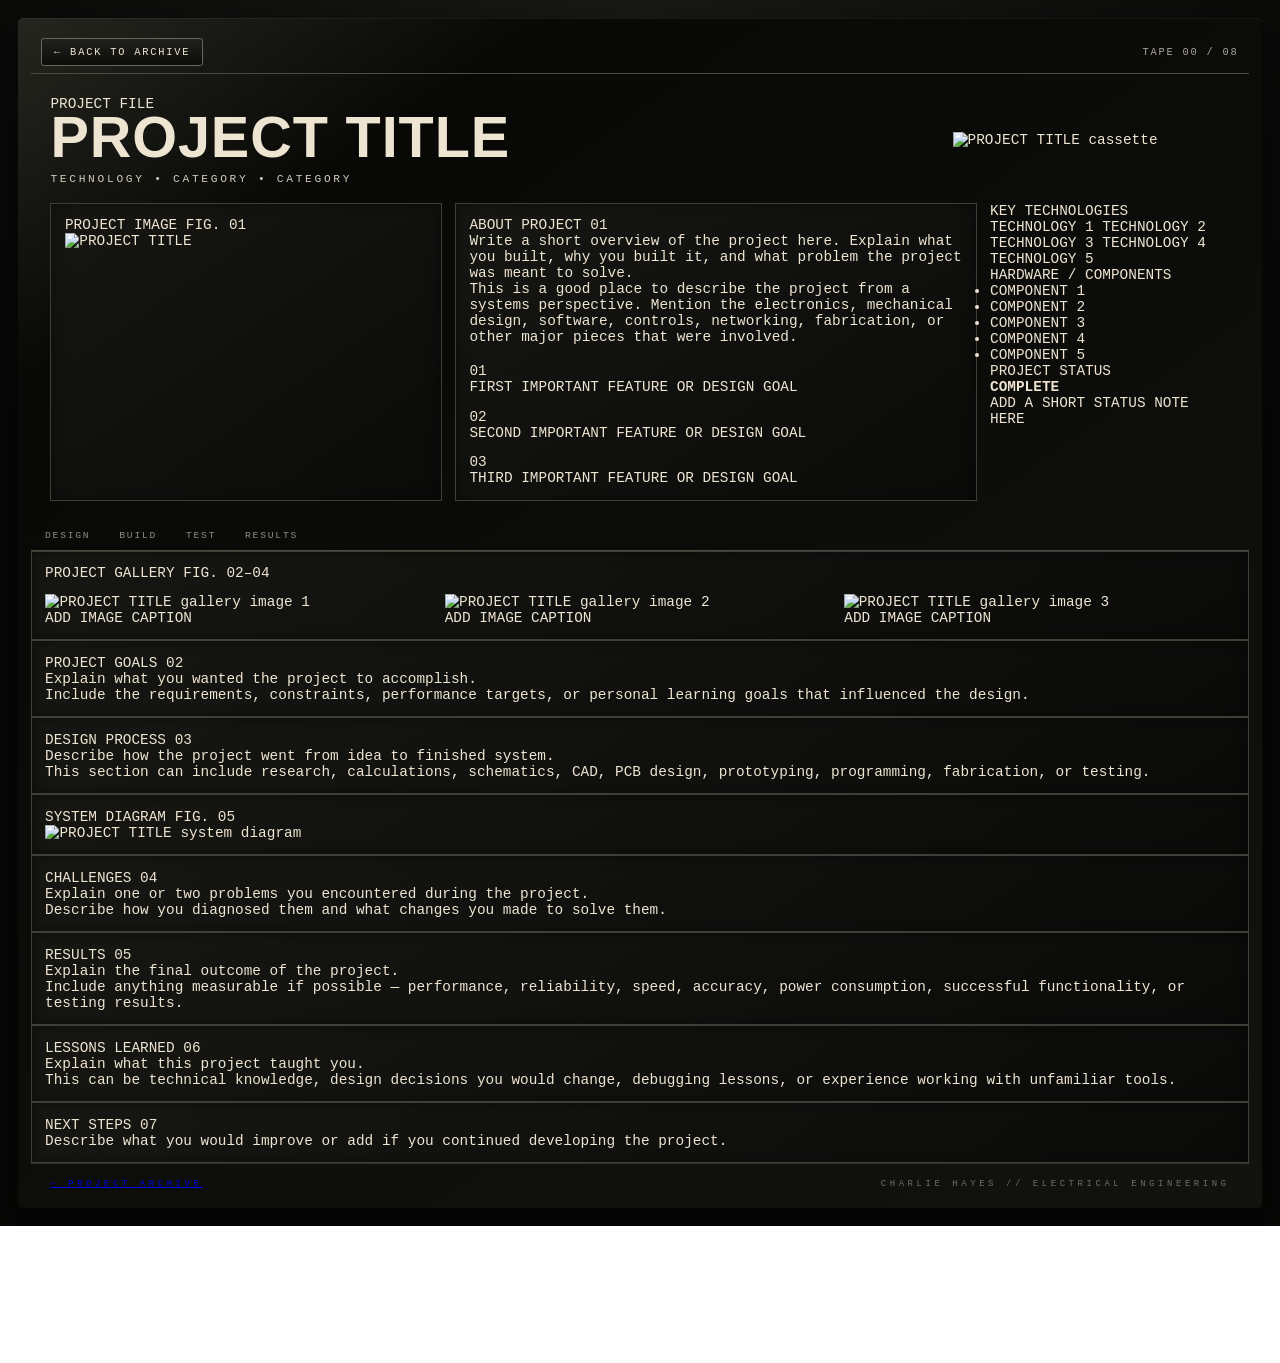
==== projects/ballbalance.html @ 58538797 "Create ballbalance.html" ====
<!DOCTYPE html>
<html lang="en">

<head>
    <meta charset="UTF-8">

    <meta
        name="viewport"
        content="width=device-width, initial-scale=1.0"
    >

    <meta
        name="description"
        content="PROJECT TITLE - Charlie Hayes engineering portfolio."
    >

    <link rel="stylesheet" href="project.css">

    <title>PROJECT TITLE | Charlie Hayes</title>
</head>


<body>


    <main class="project-shell">


        <!-- =====================================================
             TOP BAR
             ===================================================== -->

        <div class="project-topbar">

            <a
                href="../index.html#projects"
                class="back-button"
            >
                ← BACK TO ARCHIVE
            </a>

            <span class="tape-counter">
                TAPE 00 / 08
            </span>

        </div>



        <!-- =====================================================
             PROJECT HEADER
             ===================================================== -->

        <section class="project-heading">

            <div class="project-heading-copy">

                <p class="section-label">
                    PROJECT FILE
                </p>

                <h1>
                    PROJECT TITLE
                </h1>

                <p class="project-subtitle">
                    TECHNOLOGY • CATEGORY • CATEGORY
                </p>

            </div>


            <div class="heading-cassette">

                <img
                    src="../images/cassettes/PROJECT-front.png"
                    alt="PROJECT TITLE cassette"
                >

            </div>

        </section>



        <!-- =====================================================
             MAIN PROJECT GRID
             ===================================================== -->

        <section class="project-grid">


            <!-- =================================================
                 MAIN IMAGE
                 ================================================= -->

            <div class="project-panel hero-panel">

                <div class="panel-header">

                    <span>
                        PROJECT IMAGE
                    </span>

                    <span>
                        FIG. 01
                    </span>

                </div>


                <div class="hero-image-wrapper">

                    <img
                        src="../images/projects/PROJECT/main.jpg"
                        alt="PROJECT TITLE"
                        class="hero-image"
                    >

                </div>

            </div>



            <!-- =================================================
                 ABOUT PROJECT
                 ================================================= -->

            <div class="project-panel about-panel">

                <div class="panel-header">

                    <span>
                        ABOUT PROJECT
                    </span>

                    <span>
                        01
                    </span>

                </div>


                <div class="panel-content">

                    <p>

                        Write a short overview of the project here.

                        Explain what you built, why you built it, and what
                        problem the project was meant to solve.

                    </p>


                    <p>

                        This is a good place to describe the project from a
                        systems perspective. Mention the electronics,
                        mechanical design, software, controls, networking,
                        fabrication, or other major pieces that were involved.

                    </p>


                    <div class="feature-list">

                        <div>
                            <span>01</span>

                            <p>
                                FIRST IMPORTANT FEATURE OR DESIGN GOAL
                            </p>
                        </div>


                        <div>
                            <span>02</span>

                            <p>
                                SECOND IMPORTANT FEATURE OR DESIGN GOAL
                            </p>
                        </div>


                        <div>
                            <span>03</span>

                            <p>
                                THIRD IMPORTANT FEATURE OR DESIGN GOAL
                            </p>
                        </div>

                    </div>

                </div>

            </div>



            <!-- =================================================
                 SIDEBAR
                 ================================================= -->

            <aside class="project-sidebar">


                <!-- KEY TECHNOLOGIES -->

                <div class="sidebar-section">

                    <div class="panel-header">

                        <span>
                            KEY TECHNOLOGIES
                        </span>

                    </div>


                    <div class="tech-list">

                        <span>TECHNOLOGY 1</span>
                        <span>TECHNOLOGY 2</span>
                        <span>TECHNOLOGY 3</span>
                        <span>TECHNOLOGY 4</span>
                        <span>TECHNOLOGY 5</span>

                    </div>

                </div>



                <!-- HARDWARE -->

                <div class="sidebar-section">

                    <div class="panel-header">

                        <span>
                            HARDWARE / COMPONENTS
                        </span>

                    </div>


                    <ul class="hardware-list">

                        <li>COMPONENT 1</li>
                        <li>COMPONENT 2</li>
                        <li>COMPONENT 3</li>
                        <li>COMPONENT 4</li>
                        <li>COMPONENT 5</li>

                    </ul>

                </div>



                <!-- STATUS -->

                <div class="sidebar-section">

                    <div class="panel-header">

                        <span>
                            PROJECT STATUS
                        </span>

                    </div>


                    <div class="status-box">

                        <strong>
                            COMPLETE
                        </strong>

                        <p>
                            ADD A SHORT STATUS NOTE HERE
                        </p>

                    </div>

                </div>

            </aside>

        </section>



        <!-- =====================================================
             LOWER NAVIGATION
             ===================================================== -->

        <div class="project-tabs">

            <span>
                DESIGN
            </span>

            <span>
                BUILD
            </span>

            <span>
                TEST
            </span>

            <span>
                RESULTS
            </span>

        </div>



        <!-- =====================================================
             GALLERY
             ===================================================== -->

        <section class="project-panel gallery-section">

            <div class="panel-header">

                <span>
                    PROJECT GALLERY
                </span>

                <span>
                    FIG. 02–04
                </span>

            </div>


            <div class="gallery-grid">

                <figure>

                    <img
                        src="../images/projects/PROJECT/gallery-1.jpg"
                        alt="PROJECT TITLE gallery image 1"
                    >

                    <figcaption>
                        ADD IMAGE CAPTION
                    </figcaption>

                </figure>


                <figure>

                    <img
                        src="../images/projects/PROJECT/gallery-2.jpg"
                        alt="PROJECT TITLE gallery image 2"
                    >

                    <figcaption>
                        ADD IMAGE CAPTION
                    </figcaption>

                </figure>


                <figure>

                    <img
                        src="../images/projects/PROJECT/gallery-3.jpg"
                        alt="PROJECT TITLE gallery image 3"
                    >

                    <figcaption>
                        ADD IMAGE CAPTION
                    </figcaption>

                </figure>

            </div>

        </section>



        <!-- =====================================================
             PROJECT GOALS
             ===================================================== -->

        <section class="project-panel text-section">

            <div class="panel-header">

                <span>
                    PROJECT GOALS
                </span>

                <span>
                    02
                </span>

            </div>


            <div class="text-section-content">

                <p>

                    Explain what you wanted the project to accomplish.

                </p>

                <p>

                    Include the requirements, constraints, performance
                    targets, or personal learning goals that influenced
                    the design.

                </p>

            </div>

        </section>



        <!-- =====================================================
             DESIGN PROCESS
             ===================================================== -->

        <section class="project-panel text-section">

            <div class="panel-header">

                <span>
                    DESIGN PROCESS
                </span>

                <span>
                    03
                </span>

            </div>


            <div class="text-section-content">

                <p>

                    Describe how the project went from idea to finished
                    system.

                </p>

                <p>

                    This section can include research, calculations,
                    schematics, CAD, PCB design, prototyping, programming,
                    fabrication, or testing.

                </p>

            </div>

        </section>



        <!-- =====================================================
             DIAGRAM / SCHEMATIC
             ===================================================== -->

        <section class="project-panel diagram-section">

            <div class="panel-header">

                <span>
                    SYSTEM DIAGRAM
                </span>

                <span>
                    FIG. 05
                </span>

            </div>


            <div class="diagram-wrapper">

                <img
                    src="../images/projects/PROJECT/diagram.jpg"
                    alt="PROJECT TITLE system diagram"
                >

            </div>

        </section>



        <!-- =====================================================
             CHALLENGES
             ===================================================== -->

        <section class="project-panel text-section">

            <div class="panel-header">

                <span>
                    CHALLENGES
                </span>

                <span>
                    04
                </span>

            </div>


            <div class="text-section-content">

                <p>

                    Explain one or two problems you encountered during
                    the project.

                </p>

                <p>

                    Describe how you diagnosed them and what changes you
                    made to solve them.

                </p>

            </div>

        </section>



        <!-- =====================================================
             RESULTS
             ===================================================== -->

        <section class="project-panel text-section">

            <div class="panel-header">

                <span>
                    RESULTS
                </span>

                <span>
                    05
                </span>

            </div>


            <div class="text-section-content">

                <p>

                    Explain the final outcome of the project.

                </p>

                <p>

                    Include anything measurable if possible — performance,
                    reliability, speed, accuracy, power consumption,
                    successful functionality, or testing results.

                </p>

            </div>

        </section>



        <!-- =====================================================
             LESSONS LEARNED
             ===================================================== -->

        <section class="project-panel text-section">

            <div class="panel-header">

                <span>
                    LESSONS LEARNED
                </span>

                <span>
                    06
                </span>

            </div>


            <div class="text-section-content">

                <p>

                    Explain what this project taught you.

                </p>

                <p>

                    This can be technical knowledge, design decisions you
                    would change, debugging lessons, or experience working
                    with unfamiliar tools.

                </p>

            </div>

        </section>



        <!-- =====================================================
             NEXT STEPS
             ===================================================== -->

        <section class="project-panel text-section">

            <div class="panel-header">

                <span>
                    NEXT STEPS
                </span>

                <span>
                    07
                </span>

            </div>


            <div class="text-section-content">

                <p>

                    Describe what you would improve or add if you continued
                    developing the project.

                </p>

            </div>

        </section>



        <!-- =====================================================
             FOOTER
             ===================================================== -->

        <footer class="project-footer">

            <a href="../index.html#projects">
                ← PROJECT ARCHIVE
            </a>

            <span>
                CHARLIE HAYES // ELECTRICAL ENGINEERING
            </span>

        </footer>


    </main>


</body>

</html>
---- projects/project.css ----
:root {
    --bg: #090a08;
    --panel: #10110e;
    --panel-light: #171814;

    --cream: #eee4d2;
    --muted: #999287;

    --red: #dc543e;
    --blue: #618298;

    --line: #4d4a42;

    --page-width: 1500px;
}



* {
    box-sizing: border-box;

    margin: 0;
    padding: 0;
}



html {
    scroll-behavior: smooth;

    zoom: 0.9;
}



body {
    min-height: 100vh;

    padding: 20px;

    color: var(--cream);

    font-family:
        "Courier New",
        monospace;

    background:
        radial-gradient(
            circle at top,
            #191a16,
            #070806 55%
        );
}



/* =========================================================
   MAIN SHELL
   ========================================================= */

.project-shell {
    width: 100%;

    max-width: var(--page-width);

    margin: auto;

    padding: 14px;

    border-radius: 6px;

    background:
        linear-gradient(
            145deg,
            #25261f,
            #080906 18%,
            #12130f
        );

    box-shadow:
        0 20px 45px rgba(0,0,0,0.65),
        inset 0 1px 0 rgba(255,255,255,0.05);
}



/* =========================================================
   TOP BAR
   ========================================================= */

.project-topbar {
    min-height: 46px;

    padding:
        8px
        12px;

    display: flex;

    align-items: center;

    justify-content: space-between;

    gap: 20px;

    border-bottom:
        1px
        solid
        var(--line);
}



.back-button {
    padding:
        8px
        13px;

    color: var(--cream);

    text-decoration: none;

    font-size: 0.72rem;

    letter-spacing: 2px;

    border:
        1px
        solid
        #6a665d;

    border-radius: 3px;

    background:
        linear-gradient(
            #20211c,
            #0c0d0a
        );
}



.back-button:hover {
    color: var(--red);
}



.tape-counter {
    color: #aaa399;

    font-size: 0.72rem;

    letter-spacing: 2px;
}



/* =========================================================
   TITLE
   ========================================================= */

.project-heading {
    padding:
        24px
        22px
        20px;

    display: grid;

    grid-template-columns:
        1fr
        auto;

    gap: 35px;

    align-items: center;
}



.project-heading h1 {
    font-family:
        Arial,
        Helvetica,
        sans-serif;

    font-size:
        clamp(
            2.8rem,
            5vw,
            5rem
        );

    line-height: 0.9;

    letter-spacing: 1px;
}



.project-subtitle {
    margin-top: 10px;

    color: #d3cbbb;

    font-size: 0.78rem;

    letter-spacing: 3px;
}



.heading-cassette {
    width:
        clamp(
            240px,
            24vw,
            370px
        );

    max-height: 150px;

    object-fit: contain;
}



/* =========================================================
   MAIN GRID
   ========================================================= */

.project-grid {
    padding:
        0
        22px
        22px;

    display: grid;

    grid-template-columns:
        minmax(360px, 0.9fr)
        minmax(440px, 1.2fr)
        minmax(250px, 0.55fr);

    gap: 14px;
}



/* =========================================================
   PANELS
   ========================================================= */

.project-panel {
    padding: 15px;

    background:
        linear-gradient(
            145deg,
            #161713,
            #0a0b09
        );

    border:
        1px
        solid
        #403e37;

    box-shadow:
        inset 0 0 15px rgba(0,0,0,0.45);
}



.panel-heading {
    margin-bottom: 12px;

    padding-bottom: 8px;

    color: var(--cream);

    font-family:
        Arial,
        Helvetica,
        sans-serif;

    font-size: 0.82rem;

    letter-spacing: 1px;

    border-bottom:
        1px
        solid
        #4b4840;
}



/* =========================================================
   HERO IMAGE
   ========================================================= */

.project-hero {
    width: 100%;

    aspect-ratio:
        4
        /
        3;

    overflow: hidden;

    background: #050605;
}



.project-hero img {
    width: 100%;
    height: 100%;

    display: block;

    object-fit: cover;
}



/* =========================================================
   ABOUT
   ========================================================= */

.about-project p {
    margin-bottom: 14px;

    color: #bab2a5;

    font-size: 0.78rem;

    line-height: 1.65;
}



/* =========================================================
   FEATURE LIST
   ========================================================= */

.feature-list {
    margin-top: 20px;

    display: grid;

    gap: 15px;
}



.feature {
    display: grid;

    grid-template-columns:
        35px
        1fr;

    gap: 12px;

    align-items: start;
}



.feature-icon {
    width: 30px;
    height: 30px;

    display: grid;

    place-items: center;

    border:
        1px
        solid
        #8b8477;

    border-radius: 4px;

    color: var(--cream);

    font-size: 0.9rem;
}



.feature strong {
    display: block;

    margin-bottom: 4px;

    font-size: 0.72rem;

    letter-spacing: 1px;
}



.feature p {
    margin: 0;

    color: #948d82;

    font-size: 0.69rem;
}



/* =========================================================
   RIGHT SIDEBAR
   ========================================================= */

.sidebar {
    display: grid;

    gap: 12px;

    align-content: start;
}



.sidebar-list {
    list-style: none;

    display: grid;

    gap: 6px;

    color: #aaa399;

    font-size: 0.72rem;

    line-height: 1.4;
}



.sidebar-list li::before {
    content: "› ";

    color: var(--red);
}



/* =========================================================
   STATUS PANEL
   ========================================================= */

.status-panel p {
    color: #aaa399;

    font-size: 0.72rem;

    line-height: 1.5;
}



.status-light {
    width: 8px;
    height: 8px;

    margin-right: 7px;

    display: inline-block;

    border-radius: 50%;

    background: #8b9b67;

    box-shadow:
        0 0 7px rgba(139,155,103,0.5);
}



/* =========================================================
   LOWER SECTION
   ========================================================= */

.project-lower {
    padding:
        0
        22px
        22px;
}



/* =========================================================
   TABS
   ========================================================= */

.project-tabs {
    display: flex;

    flex-wrap: wrap;

    border-bottom:
        1px
        solid
        #4a473f;
}



.project-tabs span {
    padding:
        10px
        16px;

    color: #938c80;

    font-size: 0.67rem;

    letter-spacing: 2px;
}



.project-tabs span.active {
    color: var(--red);

    border-bottom:
        2px
        solid
        var(--red);
}



/* =========================================================
   GALLERY
   ========================================================= */

.gallery-grid {
    padding-top: 14px;

    display: grid;

    grid-template-columns:
        repeat(3, 1fr);

    gap: 10px;
}



.gallery-card {
    min-height: 180px;

    overflow: hidden;

    background: #050605;

    border:
        1px
        solid
        #46433c;
}



.gallery-card img {
    width: 100%;
    height: 100%;

    display: block;

    object-fit: cover;
}



/* =========================================================
   TEXT SECTIONS
   ========================================================= */

.project-section {
    margin-top: 15px;

    padding: 20px;

    border:
        1px
        solid
        #403e37;

    background:
        linear-gradient(
            #12130f,
            #090a08
        );
}



.project-section h2 {
    margin-bottom: 13px;

    color: var(--red);

    font-family:
        Arial,
        Helvetica,
        sans-serif;

    font-size: 1rem;

    letter-spacing: 2px;
}



.project-section p {
    max-width: 1000px;

    color: #aaa398;

    font-size: 0.8rem;

    line-height: 1.7;
}



.project-section ul {
    margin:
        15px
        0
        0
        20px;

    color: #aaa398;

    font-size: 0.78rem;

    line-height: 1.8;
}



/* =========================================================
   FOOTER
   ========================================================= */

.project-footer {
    padding:
        16px
        22px
        8px;

    display: flex;

    justify-content: space-between;

    gap: 20px;

    color: #716c64;

    font-size: 0.62rem;

    letter-spacing: 4px;

    border-top:
        1px
        solid
        #34322d;
}



/* =========================================================
   RESPONSIVE
   ========================================================= */

@media (max-width: 1100px) {

    .project-grid {
        grid-template-columns:
            1fr
            1fr;
    }


    .sidebar {
        grid-column:
            1
            /
            -1;

        grid-template-columns:
            repeat(3, 1fr);
    }

}



@media (max-width: 750px) {

    html {
        zoom: 1;
    }


    body {
        padding: 8px;
    }


    .project-heading {
        grid-template-columns: 1fr;
    }


    .project-grid {
        grid-template-columns: 1fr;
    }


    .sidebar {
        grid-column: auto;

        grid-template-columns: 1fr;
    }


    .gallery-grid {
        grid-template-columns: 1fr;
    }


    .project-footer {
        flex-direction: column;
    }

}
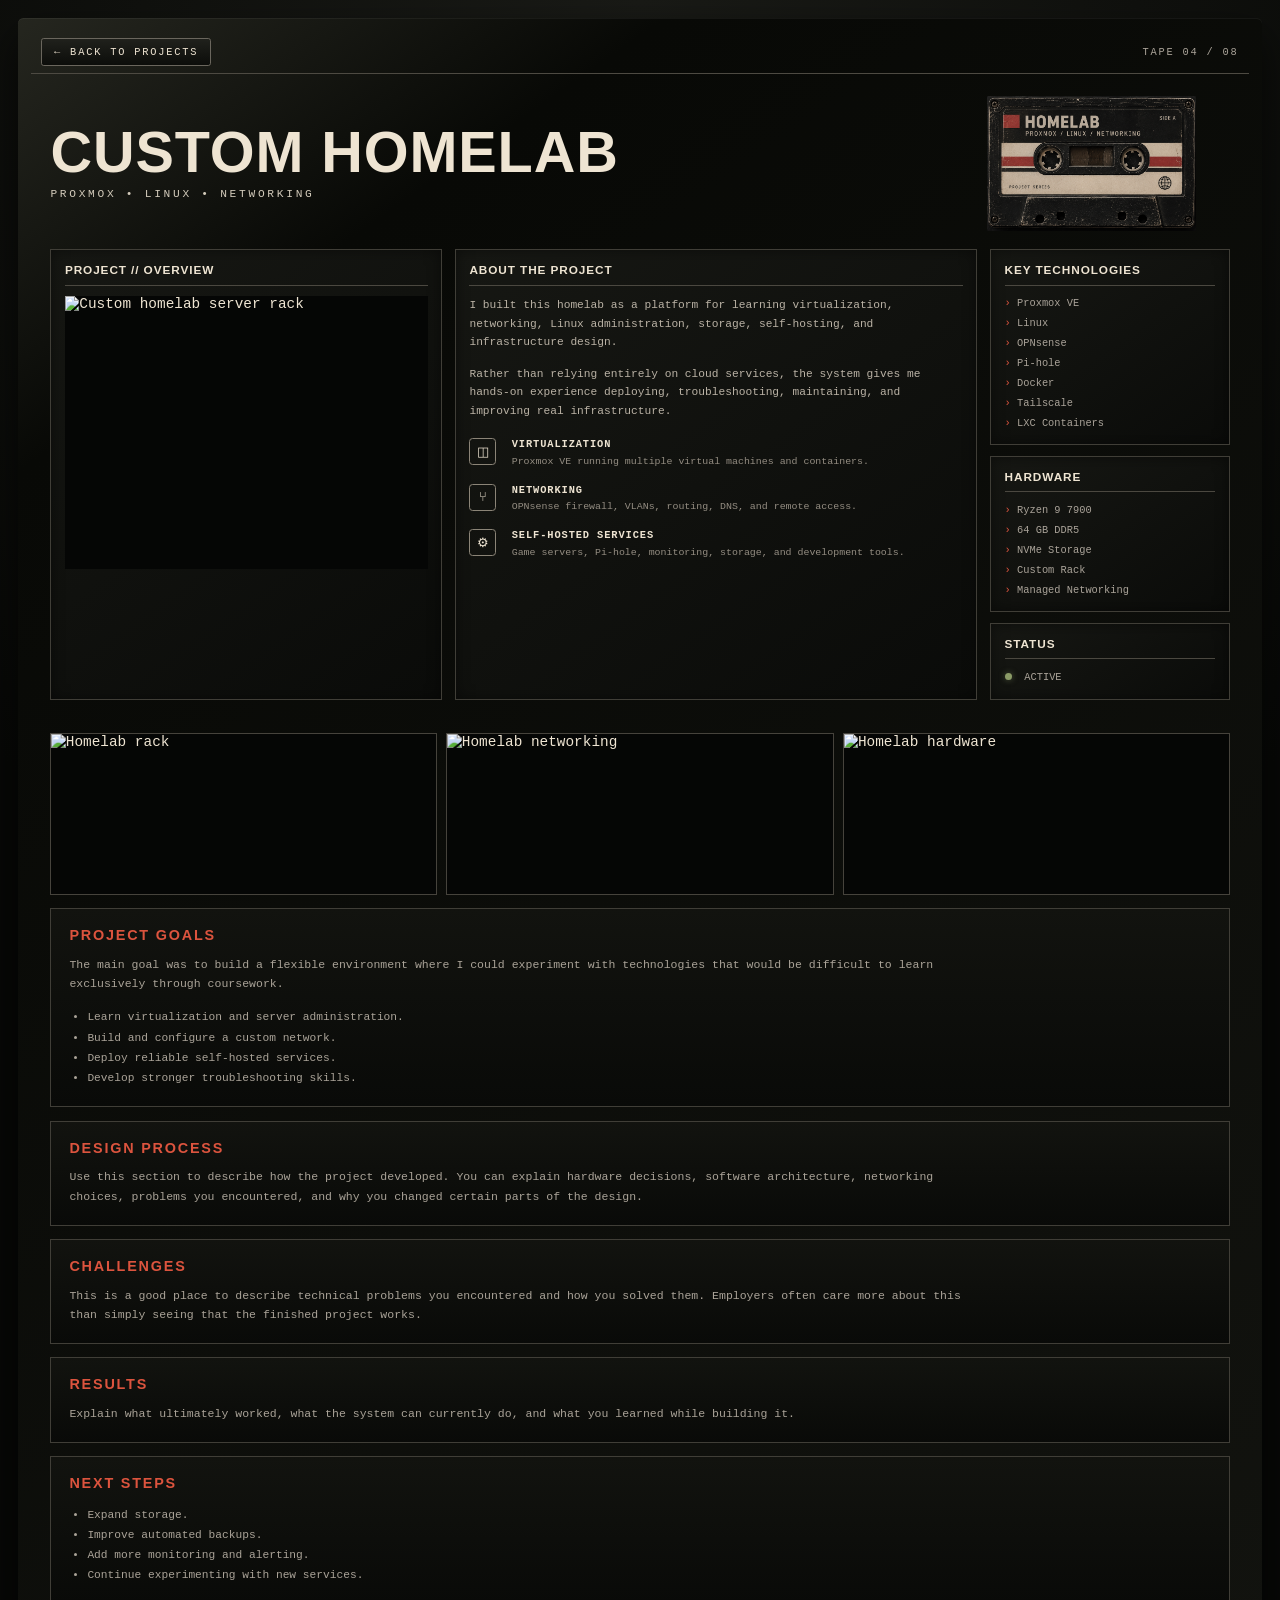
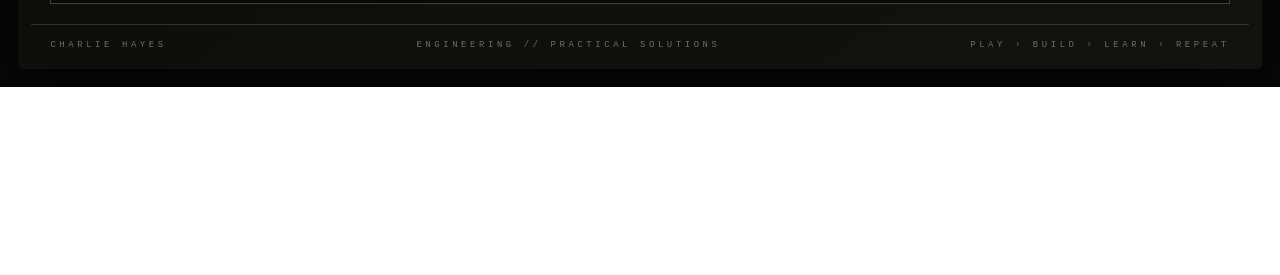
==== commit bbcb3b5a: "Update project details and improve structure" ====
--- a/projects/ballbalance.html
+++ b/projects/ballbalance.html
@@ -1,7 +1,9 @@
 <!DOCTYPE html>
+
 <html lang="en">
 
 <head>
+
     <meta charset="UTF-8">
 
     <meta
@@ -9,14 +11,15 @@
         content="width=device-width, initial-scale=1.0"
     >
 
-    <meta
-        name="description"
-        content="PROJECT TITLE - Charlie Hayes engineering portfolio."
+    <link
+        rel="stylesheet"
+        href="project.css"
     >
 
-    <link rel="stylesheet" href="project.css">
-
-    <title>PROJECT TITLE | Charlie Hayes</title>
+    <title>
+        Custom Homelab | Charlie Hayes
+    </title>
+
 </head>
 
 
@@ -26,9 +29,9 @@
     <main class="project-shell">
 
 
-        <!-- =====================================================
+        <!-- =================================================
              TOP BAR
-             ===================================================== -->
+             ================================================= -->
 
         <div class="project-topbar">
 
@@ -36,644 +39,521 @@
                 href="../index.html#projects"
                 class="back-button"
             >
-                ← BACK TO ARCHIVE
+                ← BACK TO PROJECTS
             </a>
 
+
             <span class="tape-counter">
-                TAPE 00 / 08
+                TAPE 04 / 08
             </span>
 
         </div>
 
 
 
-        <!-- =====================================================
-             PROJECT HEADER
-             ===================================================== -->
-
-        <section class="project-heading">
-
-            <div class="project-heading-copy">
-
-                <p class="section-label">
-                    PROJECT FILE
-                </p>
+
+        <!-- =================================================
+             PROJECT TITLE
+             ================================================= -->
+
+        <header class="project-heading">
+
+            <div>
 
                 <h1>
-                    PROJECT TITLE
+                    CUSTOM HOMELAB
                 </h1>
 
                 <p class="project-subtitle">
-                    TECHNOLOGY • CATEGORY • CATEGORY
+                    PROXMOX • LINUX • NETWORKING
                 </p>
 
             </div>
 
 
-            <div class="heading-cassette">
-
-                <img
-                    src="../images/cassettes/PROJECT-front.png"
-                    alt="PROJECT TITLE cassette"
-                >
+            <img
+                src="../images/cassettes/homelab-front.png"
+                alt="Custom Homelab cassette"
+                class="heading-cassette"
+            >
+
+        </header>
+
+
+
+
+        <!-- =================================================
+             MAIN CONTENT
+             ================================================= -->
+
+        <div class="project-grid">
+
+
+            <!-- HERO IMAGE -->
+
+            <section class="project-panel">
+
+                <h2 class="panel-heading">
+                    PROJECT // OVERVIEW
+                </h2>
+
+
+                <div class="project-hero">
+
+                    <!-- Replace this with your own project photo -->
+
+                    <img
+                        src="../images/projects/homelab/main.jpg"
+                        alt="Custom homelab server rack"
+                    >
+
+                </div>
+
+            </section>
+
+
+
+
+            <!-- ABOUT -->
+
+            <section class="project-panel about-project">
+
+                <h2 class="panel-heading">
+                    ABOUT THE PROJECT
+                </h2>
+
+
+                <p>
+
+                    I built this homelab as a platform for learning
+                    virtualization, networking, Linux administration,
+                    storage, self-hosting, and infrastructure design.
+
+                </p>
+
+
+                <p>
+
+                    Rather than relying entirely on cloud services,
+                    the system gives me hands-on experience deploying,
+                    troubleshooting, maintaining, and improving real
+                    infrastructure.
+
+                </p>
+
+
+
+                <div class="feature-list">
+
+
+                    <div class="feature">
+
+                        <div class="feature-icon">
+                            ◫
+                        </div>
+
+                        <div>
+
+                            <strong>
+                                VIRTUALIZATION
+                            </strong>
+
+                            <p>
+                                Proxmox VE running multiple virtual
+                                machines and containers.
+                            </p>
+
+                        </div>
+
+                    </div>
+
+
+
+                    <div class="feature">
+
+                        <div class="feature-icon">
+                            ⑂
+                        </div>
+
+                        <div>
+
+                            <strong>
+                                NETWORKING
+                            </strong>
+
+                            <p>
+                                OPNsense firewall, VLANs, routing,
+                                DNS, and remote access.
+                            </p>
+
+                        </div>
+
+                    </div>
+
+
+
+                    <div class="feature">
+
+                        <div class="feature-icon">
+                            ⚙
+                        </div>
+
+                        <div>
+
+                            <strong>
+                                SELF-HOSTED SERVICES
+                            </strong>
+
+                            <p>
+                                Game servers, Pi-hole, monitoring,
+                                storage, and development tools.
+                            </p>
+
+                        </div>
+
+                    </div>
+
+
+                </div>
+
+            </section>
+
+
+
+
+            <!-- SIDEBAR -->
+
+            <aside class="sidebar">
+
+
+                <section class="project-panel">
+
+                    <h2 class="panel-heading">
+                        KEY TECHNOLOGIES
+                    </h2>
+
+                    <ul class="sidebar-list">
+
+                        <li>
+                            Proxmox VE
+                        </li>
+
+                        <li>
+                            Linux
+                        </li>
+
+                        <li>
+                            OPNsense
+                        </li>
+
+                        <li>
+                            Pi-hole
+                        </li>
+
+                        <li>
+                            Docker
+                        </li>
+
+                        <li>
+                            Tailscale
+                        </li>
+
+                        <li>
+                            LXC Containers
+                        </li>
+
+                    </ul>
+
+                </section>
+
+
+
+                <section class="project-panel">
+
+                    <h2 class="panel-heading">
+                        HARDWARE
+                    </h2>
+
+                    <ul class="sidebar-list">
+
+                        <li>
+                            Ryzen 9 7900
+                        </li>
+
+                        <li>
+                            64 GB DDR5
+                        </li>
+
+                        <li>
+                            NVMe Storage
+                        </li>
+
+                        <li>
+                            Custom Rack
+                        </li>
+
+                        <li>
+                            Managed Networking
+                        </li>
+
+                    </ul>
+
+                </section>
+
+
+
+                <section class="project-panel status-panel">
+
+                    <h2 class="panel-heading">
+                        STATUS
+                    </h2>
+
+                    <p>
+                        <span class="status-light"></span>
+
+                        ACTIVE
+                    </p>
+
+                </section>
+
+
+            </aside>
+
+
+        </div>
+
+
+
+
+        <!-- =================================================
+             LOWER INFORMATION
+             ================================================= -->
+
+        <div class="project-lower">
+
+
+            
+
+
+
+
+            <!-- GALLERY -->
+
+            <div class="gallery-grid">
+
+
+                <div class="gallery-card">
+
+                    <img
+                        src="../images/projects/homelab/gallery-1.jpg"
+                        alt="Homelab rack"
+                    >
+
+                </div>
+
+
+                <div class="gallery-card">
+
+                    <img
+                        src="../images/projects/homelab/gallery-2.jpg"
+                        alt="Homelab networking"
+                    >
+
+                </div>
+
+
+                <div class="gallery-card">
+
+                    <img
+                        src="../images/projects/homelab/gallery-3.jpg"
+                        alt="Homelab hardware"
+                    >
+
+                </div>
+
 
             </div>
 
-        </section>
-
-
-
-        <!-- =====================================================
-             MAIN PROJECT GRID
-             ===================================================== -->
-
-        <section class="project-grid">
+
 
 
             <!-- =================================================
-                 MAIN IMAGE
+                 PROJECT GOALS
                  ================================================= -->
 
-            <div class="project-panel hero-panel">
-
-                <div class="panel-header">
-
-                    <span>
-                        PROJECT IMAGE
-                    </span>
-
-                    <span>
-                        FIG. 01
-                    </span>
-
-                </div>
-
-
-                <div class="hero-image-wrapper">
-
-                    <img
-                        src="../images/projects/PROJECT/main.jpg"
-                        alt="PROJECT TITLE"
-                        class="hero-image"
-                    >
-
-                </div>
-
-            </div>
+            <section class="project-section">
+
+                <h2>
+                    PROJECT GOALS
+                </h2>
+
+
+                <p>
+
+                    The main goal was to build a flexible environment
+                    where I could experiment with technologies that
+                    would be difficult to learn exclusively through
+                    coursework.
+
+                </p>
+
+
+                <ul>
+
+                    <li>
+                        Learn virtualization and server administration.
+                    </li>
+
+                    <li>
+                        Build and configure a custom network.
+                    </li>
+
+                    <li>
+                        Deploy reliable self-hosted services.
+                    </li>
+
+                    <li>
+                        Develop stronger troubleshooting skills.
+                    </li>
+
+                </ul>
+
+            </section>
+
 
 
 
             <!-- =================================================
-                 ABOUT PROJECT
+                 DESIGN PROCESS
                  ================================================= -->
 
-            <div class="project-panel about-panel">
-
-                <div class="panel-header">
-
-                    <span>
-                        ABOUT PROJECT
-                    </span>
-
-                    <span>
-                        01
-                    </span>
-
-                </div>
-
-
-                <div class="panel-content">
-
-                    <p>
-
-                        Write a short overview of the project here.
-
-                        Explain what you built, why you built it, and what
-                        problem the project was meant to solve.
-
-                    </p>
-
-
-                    <p>
-
-                        This is a good place to describe the project from a
-                        systems perspective. Mention the electronics,
-                        mechanical design, software, controls, networking,
-                        fabrication, or other major pieces that were involved.
-
-                    </p>
-
-
-                    <div class="feature-list">
-
-                        <div>
-                            <span>01</span>
-
-                            <p>
-                                FIRST IMPORTANT FEATURE OR DESIGN GOAL
-                            </p>
-                        </div>
-
-
-                        <div>
-                            <span>02</span>
-
-                            <p>
-                                SECOND IMPORTANT FEATURE OR DESIGN GOAL
-                            </p>
-                        </div>
-
-
-                        <div>
-                            <span>03</span>
-
-                            <p>
-                                THIRD IMPORTANT FEATURE OR DESIGN GOAL
-                            </p>
-                        </div>
-
-                    </div>
-
-                </div>
-
-            </div>
+            <section class="project-section">
+
+                <h2>
+                    DESIGN PROCESS
+                </h2>
+
+
+                <p>
+
+                    Use this section to describe how the project
+                    developed. You can explain hardware decisions,
+                    software architecture, networking choices,
+                    problems you encountered, and why you changed
+                    certain parts of the design.
+
+                </p>
+
+            </section>
+
 
 
 
             <!-- =================================================
-                 SIDEBAR
+                 CHALLENGES
                  ================================================= -->
 
-            <aside class="project-sidebar">
-
-
-                <!-- KEY TECHNOLOGIES -->
-
-                <div class="sidebar-section">
-
-                    <div class="panel-header">
-
-                        <span>
-                            KEY TECHNOLOGIES
-                        </span>
-
-                    </div>
-
-
-                    <div class="tech-list">
-
-                        <span>TECHNOLOGY 1</span>
-                        <span>TECHNOLOGY 2</span>
-                        <span>TECHNOLOGY 3</span>
-                        <span>TECHNOLOGY 4</span>
-                        <span>TECHNOLOGY 5</span>
-
-                    </div>
-
-                </div>
-
-
-
-                <!-- HARDWARE -->
-
-                <div class="sidebar-section">
-
-                    <div class="panel-header">
-
-                        <span>
-                            HARDWARE / COMPONENTS
-                        </span>
-
-                    </div>
-
-
-                    <ul class="hardware-list">
-
-                        <li>COMPONENT 1</li>
-                        <li>COMPONENT 2</li>
-                        <li>COMPONENT 3</li>
-                        <li>COMPONENT 4</li>
-                        <li>COMPONENT 5</li>
-
-                    </ul>
-
-                </div>
-
-
-
-                <!-- STATUS -->
-
-                <div class="sidebar-section">
-
-                    <div class="panel-header">
-
-                        <span>
-                            PROJECT STATUS
-                        </span>
-
-                    </div>
-
-
-                    <div class="status-box">
-
-                        <strong>
-                            COMPLETE
-                        </strong>
-
-                        <p>
-                            ADD A SHORT STATUS NOTE HERE
-                        </p>
-
-                    </div>
-
-                </div>
-
-            </aside>
-
-        </section>
-
-
-
-        <!-- =====================================================
-             LOWER NAVIGATION
-             ===================================================== -->
-
-        <div class="project-tabs">
+            <section class="project-section">
+
+                <h2>
+                    CHALLENGES
+                </h2>
+
+
+                <p>
+
+                    This is a good place to describe technical problems
+                    you encountered and how you solved them. Employers
+                    often care more about this than simply seeing that
+                    the finished project works.
+
+                </p>
+
+            </section>
+
+
+
+
+            <!-- =================================================
+                 RESULTS
+                 ================================================= -->
+
+            <section class="project-section">
+
+                <h2>
+                    RESULTS
+                </h2>
+
+
+                <p>
+
+                    Explain what ultimately worked, what the system can
+                    currently do, and what you learned while building it.
+
+                </p>
+
+            </section>
+
+
+
+
+            <!-- =================================================
+                 FUTURE IMPROVEMENTS
+                 ================================================= -->
+
+            <section class="project-section">
+
+                <h2>
+                    NEXT STEPS
+                </h2>
+
+
+                <ul>
+
+                    <li>
+                        Expand storage.
+                    </li>
+
+                    <li>
+                        Improve automated backups.
+                    </li>
+
+                    <li>
+                        Add more monitoring and alerting.
+                    </li>
+
+                    <li>
+                        Continue experimenting with new services.
+                    </li>
+
+                </ul>
+
+            </section>
+
+
+        </div>
+
+
+
+
+        <!-- =================================================
+             FOOTER
+             ================================================= -->
+
+        <footer class="project-footer">
 
             <span>
-                DESIGN
+                CHARLIE HAYES
             </span>
 
             <span>
-                BUILD
+                ENGINEERING // PRACTICAL SOLUTIONS
             </span>
 
             <span>
-                TEST
+                PLAY › BUILD › LEARN › REPEAT
             </span>
 
-            <span>
-                RESULTS
-            </span>
-
-        </div>
-
-
-
-        <!-- =====================================================
-             GALLERY
-             ===================================================== -->
-
-        <section class="project-panel gallery-section">
-
-            <div class="panel-header">
-
-                <span>
-                    PROJECT GALLERY
-                </span>
-
-                <span>
-                    FIG. 02–04
-                </span>
-
-            </div>
-
-
-            <div class="gallery-grid">
-
-                <figure>
-
-                    <img
-                        src="../images/projects/PROJECT/gallery-1.jpg"
-                        alt="PROJECT TITLE gallery image 1"
-                    >
-
-                    <figcaption>
-                        ADD IMAGE CAPTION
-                    </figcaption>
-
-                </figure>
-
-
-                <figure>
-
-                    <img
-                        src="../images/projects/PROJECT/gallery-2.jpg"
-                        alt="PROJECT TITLE gallery image 2"
-                    >
-
-                    <figcaption>
-                        ADD IMAGE CAPTION
-                    </figcaption>
-
-                </figure>
-
-
-                <figure>
-
-                    <img
-                        src="../images/projects/PROJECT/gallery-3.jpg"
-                        alt="PROJECT TITLE gallery image 3"
-                    >
-
-                    <figcaption>
-                        ADD IMAGE CAPTION
-                    </figcaption>
-
-                </figure>
-
-            </div>
-
-        </section>
-
-
-
-        <!-- =====================================================
-             PROJECT GOALS
-             ===================================================== -->
-
-        <section class="project-panel text-section">
-
-            <div class="panel-header">
-
-                <span>
-                    PROJECT GOALS
-                </span>
-
-                <span>
-                    02
-                </span>
-
-            </div>
-
-
-            <div class="text-section-content">
-
-                <p>
-
-                    Explain what you wanted the project to accomplish.
-
-                </p>
-
-                <p>
-
-                    Include the requirements, constraints, performance
-                    targets, or personal learning goals that influenced
-                    the design.
-
-                </p>
-
-            </div>
-
-        </section>
-
-
-
-        <!-- =====================================================
-             DESIGN PROCESS
-             ===================================================== -->
-
-        <section class="project-panel text-section">
-
-            <div class="panel-header">
-
-                <span>
-                    DESIGN PROCESS
-                </span>
-
-                <span>
-                    03
-                </span>
-
-            </div>
-
-
-            <div class="text-section-content">
-
-                <p>
-
-                    Describe how the project went from idea to finished
-                    system.
-
-                </p>
-
-                <p>
-
-                    This section can include research, calculations,
-                    schematics, CAD, PCB design, prototyping, programming,
-                    fabrication, or testing.
-
-                </p>
-
-            </div>
-
-        </section>
-
-
-
-        <!-- =====================================================
-             DIAGRAM / SCHEMATIC
-             ===================================================== -->
-
-        <section class="project-panel diagram-section">
-
-            <div class="panel-header">
-
-                <span>
-                    SYSTEM DIAGRAM
-                </span>
-
-                <span>
-                    FIG. 05
-                </span>
-
-            </div>
-
-
-            <div class="diagram-wrapper">
-
-                <img
-                    src="../images/projects/PROJECT/diagram.jpg"
-                    alt="PROJECT TITLE system diagram"
-                >
-
-            </div>
-
-        </section>
-
-
-
-        <!-- =====================================================
-             CHALLENGES
-             ===================================================== -->
-
-        <section class="project-panel text-section">
-
-            <div class="panel-header">
-
-                <span>
-                    CHALLENGES
-                </span>
-
-                <span>
-                    04
-                </span>
-
-            </div>
-
-
-            <div class="text-section-content">
-
-                <p>
-
-                    Explain one or two problems you encountered during
-                    the project.
-
-                </p>
-
-                <p>
-
-                    Describe how you diagnosed them and what changes you
-                    made to solve them.
-
-                </p>
-
-            </div>
-
-        </section>
-
-
-
-        <!-- =====================================================
-             RESULTS
-             ===================================================== -->
-
-        <section class="project-panel text-section">
-
-            <div class="panel-header">
-
-                <span>
-                    RESULTS
-                </span>
-
-                <span>
-                    05
-                </span>
-
-            </div>
-
-
-            <div class="text-section-content">
-
-                <p>
-
-                    Explain the final outcome of the project.
-
-                </p>
-
-                <p>
-
-                    Include anything measurable if possible — performance,
-                    reliability, speed, accuracy, power consumption,
-                    successful functionality, or testing results.
-
-                </p>
-
-            </div>
-
-        </section>
-
-
-
-        <!-- =====================================================
-             LESSONS LEARNED
-             ===================================================== -->
-
-        <section class="project-panel text-section">
-
-            <div class="panel-header">
-
-                <span>
-                    LESSONS LEARNED
-                </span>
-
-                <span>
-                    06
-                </span>
-
-            </div>
-
-
-            <div class="text-section-content">
-
-                <p>
-
-                    Explain what this project taught you.
-
-                </p>
-
-                <p>
-
-                    This can be technical knowledge, design decisions you
-                    would change, debugging lessons, or experience working
-                    with unfamiliar tools.
-
-                </p>
-
-            </div>
-
-        </section>
-
-
-
-        <!-- =====================================================
-             NEXT STEPS
-             ===================================================== -->
-
-        <section class="project-panel text-section">
-
-            <div class="panel-header">
-
-                <span>
-                    NEXT STEPS
-                </span>
-
-                <span>
-                    07
-                </span>
-
-            </div>
-
-
-            <div class="text-section-content">
-
-                <p>
-
-                    Describe what you would improve or add if you continued
-                    developing the project.
-
-                </p>
-
-            </div>
-
-        </section>
-
-
-
-        <!-- =====================================================
-             FOOTER
-             ===================================================== -->
-
-        <footer class="project-footer">
-
-            <a href="../index.html#projects">
-                ← PROJECT ARCHIVE
-            </a>
-
-            <span>
-                CHARLIE HAYES // ELECTRICAL ENGINEERING
-            </span>
-
         </footer>
 
 
